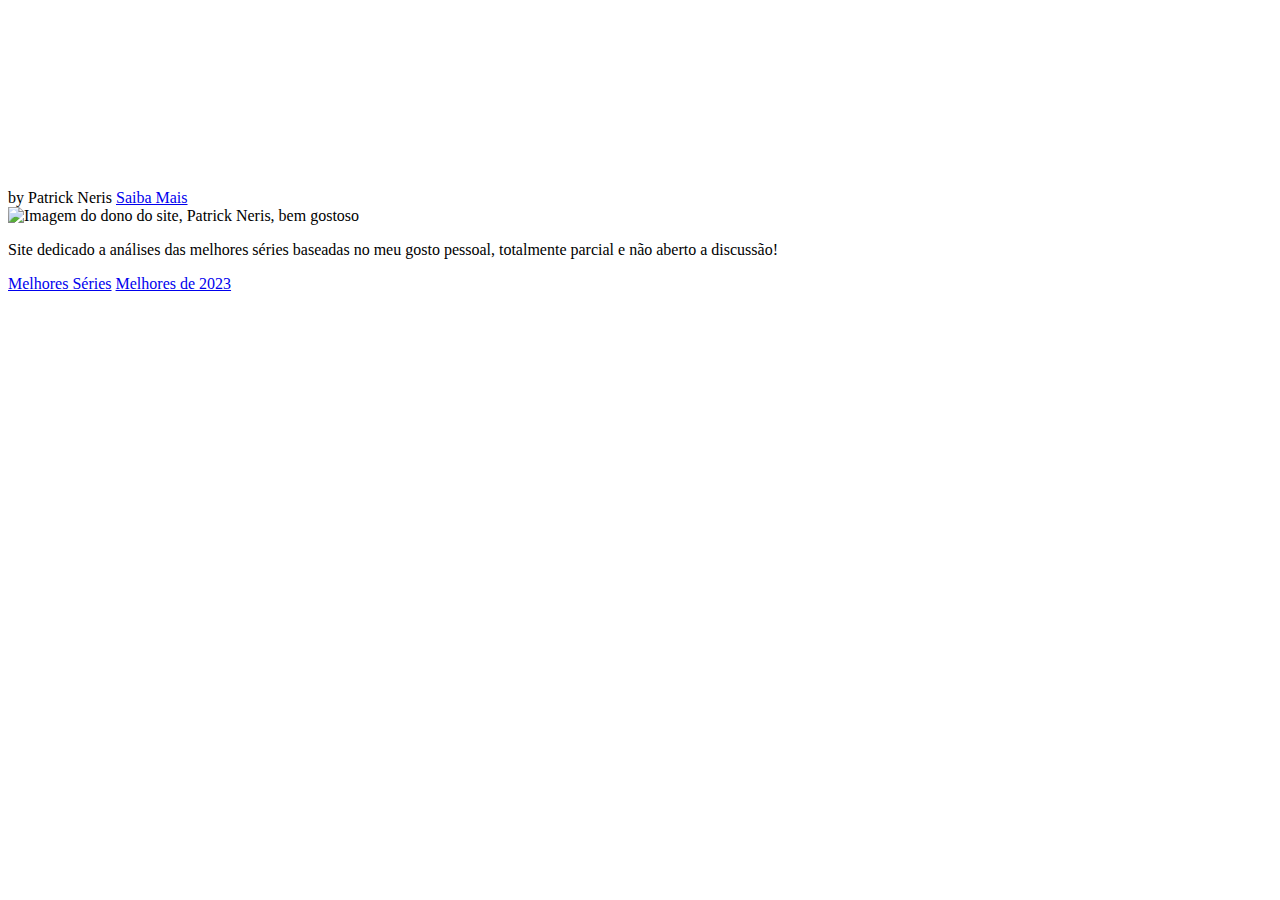
==== src/index.html @ fe1fcd91 ""First commit: Header creation"" ====
<!DOCTYPE html>
<html lang="en">
<head>
    <meta charset="UTF-8">
    <meta http-equiv="X-UA-Compatible" content="IE=edge">
    <meta name="viewport" content="width=device-width, initial-scale=1.0">
    <title>Portifólio Séries</title>
    <link rel="stylesheet" href="./assets/css/style.css">
</head>

<body>
    <header>
        <h1>Resenha de Séries</h1>
        <span>by Patrick Neris</span>
        <a href="#">Saiba Mais</a>
    </header>
    
    <section>
        <img src="https://github.com/Patrick-Neris.png" alt="Imagem do dono do site, Patrick Neris, bem gostoso">
        <p>Site dedicado a análises das melhores séries baseadas no meu gosto pessoal, totalmente parcial e não aberto a discussão!</p>
        <a href="#">Melhores Séries</a>
        <a href="#">Melhores de 2023</a>
    </section>
</body>

</html>
---- src/assets/css/style.css ----
h1 { 
    color: #FFF;
    font-size: 4.75rem;
    font-weight: bold;
}
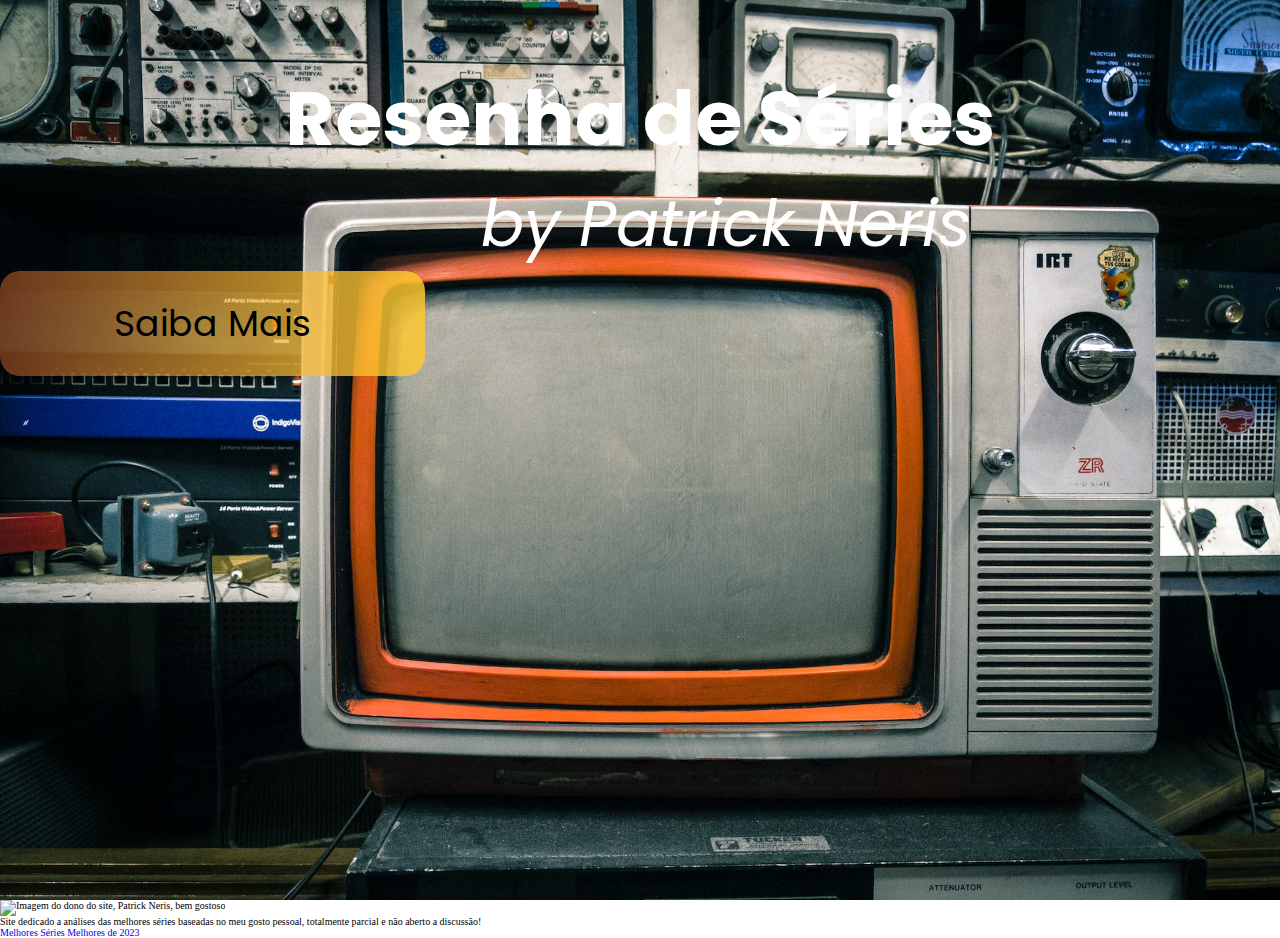
==== commit 5447efb7: "Second Commit: CSS development" ====
--- a/src/index.html
+++ b/src/index.html
@@ -12,7 +12,7 @@
     <header>
         <h1>Resenha de Séries</h1>
         <span>by Patrick Neris</span>
-        <a href="#">Saiba Mais</a>
+        <a href="#"><button class = "botao">Saiba Mais</button></a>
     </header>
     
     <section>
--- a/src/assets/css/style.css
+++ b/src/assets/css/style.css
@@ -1,5 +1,64 @@
+@import url('https://fonts.googleapis.com/css2?family=Poppins:wght@200&display=swap');
+
+* { /* RESET DO CSS */
+    margin: 0;
+    padding: 0;
+    box-sizing: border-box;
+}
+
+:root{
+    font-size: 62.5%;
+}
+
+header{
+    height: 100vh;
+    width: 100vw;
+    background-image: url('../images/televisor-antigo.jpg');
+    background-size: cover;
+    background-blend-mode: darken;
+    color:#FFF;
+    padding: 0;
+}
+
 h1 { 
-    color: #FFF;
-    font-size: 4.75rem;
-    font-weight: bold;
+    font-size: 7.6rem;
+    font-weight: Regular;
+    font-family: 'Poppins';
+    padding-top: 6.1rem;
+    width: 100vw;
+    display: flex;
+    align-items: center;
+    text-align: center;
+    justify-content: center;
+    
+}
+
+span{
+    font-family: 'Poppins';
+    font-style: italic;
+    font-size: 6.4rem;
+    padding-top: 14.5rem;
+    padding-left: 48.1rem;
+}
+
+a{
+    text-decoration: none;
+}
+
+.botao{
+    font-family: 'Poppins';
+    font-style: normal;
+    font-weight: 400;
+    font-size: 3.6rem;
+    line-height: 5.4rem;
+    display: flex;
+    align-items: center;
+    text-align: center;
+    justify-content: center;
+    color: #000000;
+    background: linear-gradient(270deg, rgba(253, 200, 48, 0.85) 0%, rgba(243, 115, 53, 0.425) 100%);
+    border-radius: 2rem;
+    border: none;
+    width: 42.45rem;
+    height: 10.5rem;
 }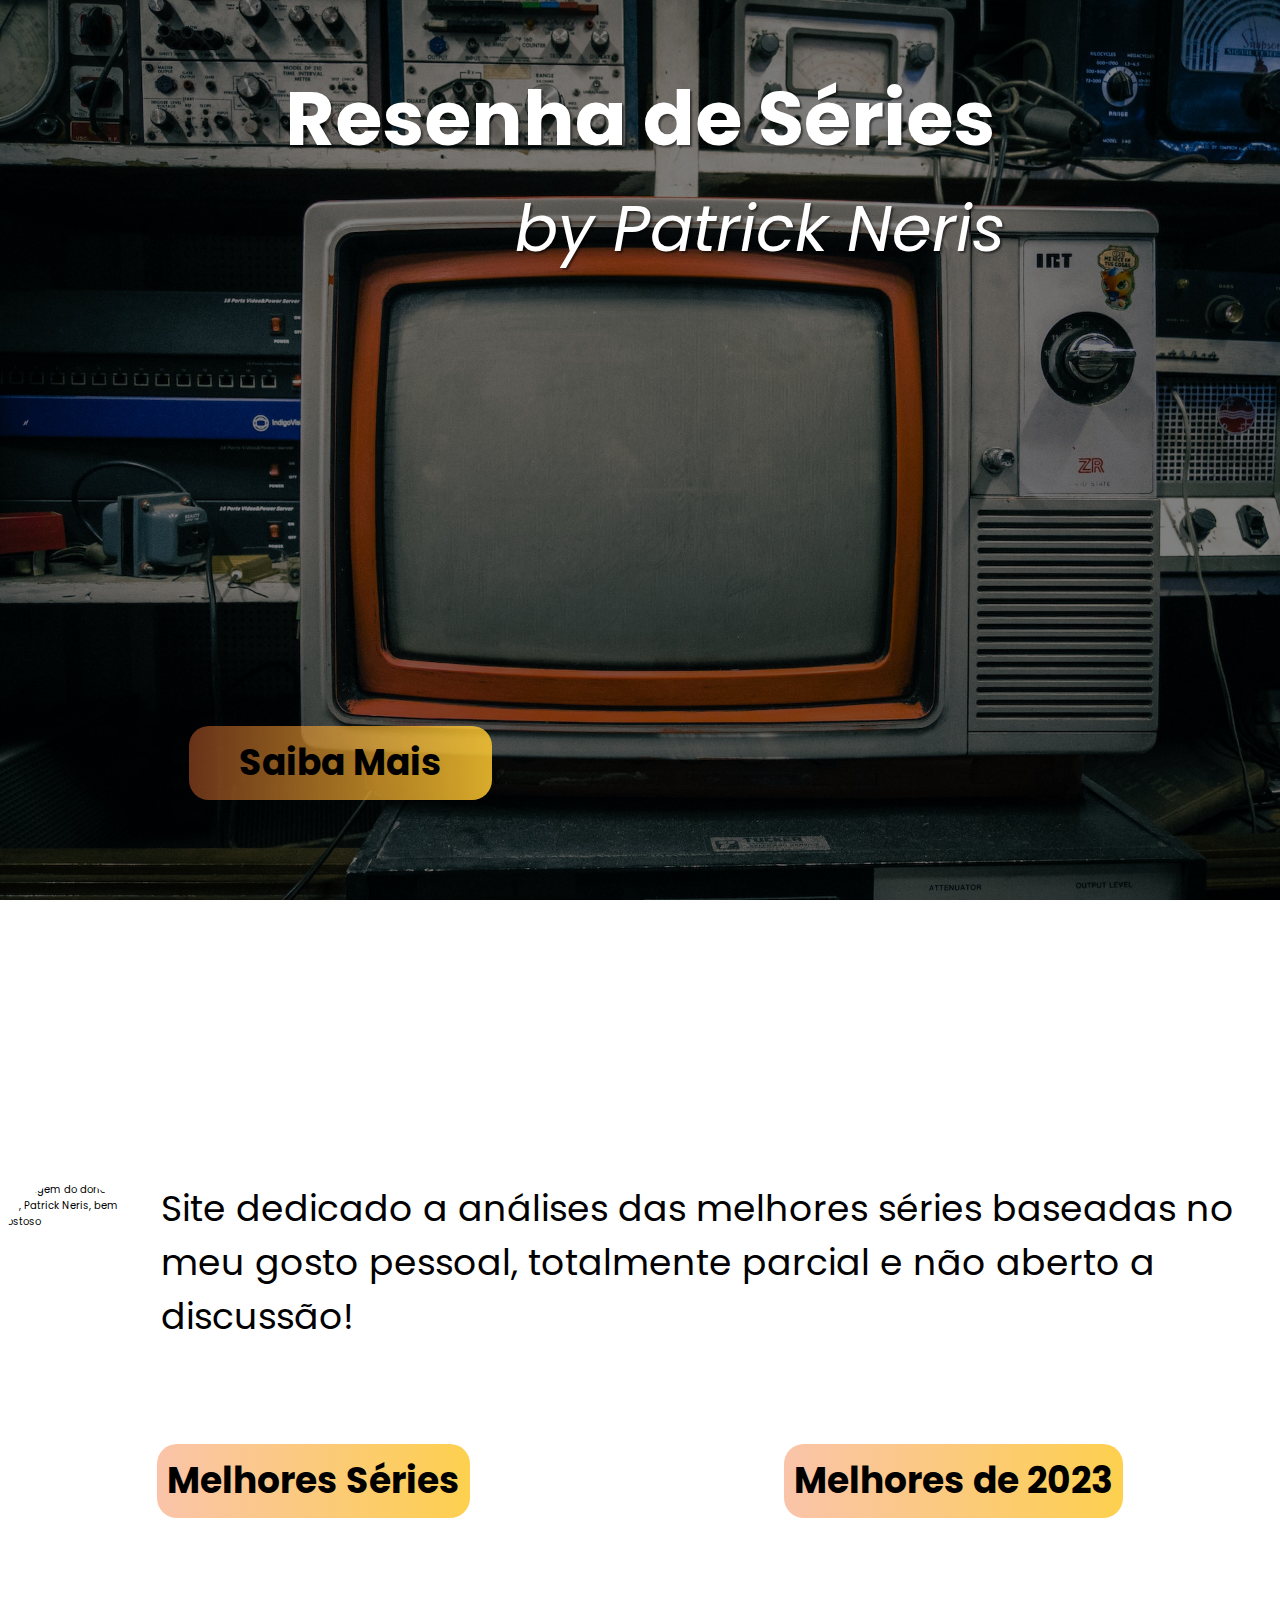
==== commit 2f4c4342: "Forth Commit: Developing section" ====
--- a/src/index.html
+++ b/src/index.html
@@ -12,14 +12,19 @@
     <header>
         <h1>Resenha de Séries</h1>
         <span>by Patrick Neris</span>
-        <a href="#"><button class = "botao">Saiba Mais</button></a>
+        <a href="#"><button class = "botaoSaibaMais">Saiba Mais</button></a>
     </header>
     
     <section>
-        <img src="https://github.com/Patrick-Neris.png" alt="Imagem do dono do site, Patrick Neris, bem gostoso">
-        <p>Site dedicado a análises das melhores séries baseadas no meu gosto pessoal, totalmente parcial e não aberto a discussão!</p>
-        <a href="#">Melhores Séries</a>
-        <a href="#">Melhores de 2023</a>
+        <div class="imagem-texto">
+            <img class = "avatar" src="https://github.com/Patrick-Neris.png" alt="Imagem do dono do site, Patrick Neris, bem gostoso">
+            <p id="textoSite">Site dedicado a análises das melhores séries baseadas no meu gosto pessoal, totalmente parcial e não aberto a discussão!</p>
+        </div>
+        <div class = "botoes" >
+            <a href="#"><button>Melhores Séries</button></a>
+            <a href="#"><button>Melhores de 2023</button></a>
+        </div>
+       
     </section>
 </body>
 
--- a/src/assets/css/style.css
+++ b/src/assets/css/style.css
@@ -7,58 +7,108 @@
 }
 
 :root{
-    font-size: 62.5%;
+    font-size: 62.5%;   
+    --font-default: 'Poppins'
+}
+
+body{
+    font-family: var(--font-default);
 }
 
 header{
     height: 100vh;
     width: 100vw;
-    background-image: url('../images/televisor-antigo.jpg');
+    background-image: linear-gradient(0deg, rgba(0, 0, 0, 0.5), rgba(0, 0, 0, 0.5)), url('../images/televisor-antigo.jpg');
     background-size: cover;
-    background-blend-mode: darken;
-    color:#FFF;
     padding: 0;
+    display: flex;
+    flex-direction: column;
+    align-items: center;
+    color: #fff;
 }
 
 h1 { 
     font-size: 7.6rem;
-    font-weight: Regular;
-    font-family: 'Poppins';
+    font-weight: Regular; 
     padding-top: 6.1rem;
+    padding-bottom: 0.5rem;
     width: 100vw;
     display: flex;
     align-items: center;
     text-align: center;
-    justify-content: center;
-    
+    justify-content: center; 
+    text-shadow: 0.2rem 0.2rem 0.2rem rgba(0, 0, 0, 0.5);
 }
 
 span{
-    font-family: 'Poppins';
+    font-weight: Regular;
     font-style: italic;
     font-size: 6.4rem;
-    padding-top: 14.5rem;
-    padding-left: 48.1rem;
+    text-shadow: 0.2rem 0.2rem 0.2rem rgba(0, 0, 0, 0.5);
+    position: relative;
+    left: 12rem;
 }
 
 a{
     text-decoration: none;
 }
 
-.botao{
-    font-family: 'Poppins';
+button{
+    font-family: var(--font-default);
     font-style: normal;
-    font-weight: 400;
+    font-weight: 700;
     font-size: 3.6rem;
     line-height: 5.4rem;
     display: flex;
     align-items: center;
     text-align: center;
     justify-content: center;
-    color: #000000;
+    color: #000;
     background: linear-gradient(270deg, rgba(253, 200, 48, 0.85) 0%, rgba(243, 115, 53, 0.425) 100%);
     border-radius: 2rem;
     border: none;
-    width: 42.45rem;
-    height: 10.5rem;
-}+    padding: 1rem 1rem 1rem 1rem;
+}
+
+.botaoSaibaMais{
+    position: relative;
+    top: 45rem;
+    right: 30rem;
+    padding: 1rem 5rem 1rem 5rem;
+}
+
+section{
+    display: flex;
+    flex-direction: column;
+    gap: 10rem;
+    height: 100vh;
+    width: 100vw;
+    justify-content: center;
+    align-items: center;
+}
+
+#textoSite{
+    font-size: 36px;
+    line-height: 54px;
+    display: flex;
+    align-items: center;
+}
+
+.imagem-texto{
+    display: flex;
+    flex-direction: row;
+    gap: 2rem;
+}
+
+.avatar{
+    border-radius: 100%;
+}
+
+.botoes{
+    width: 100vw;
+    display: flex;
+    flex-direction: row;
+    justify-content: space-around;
+    align-items: center;
+}
+
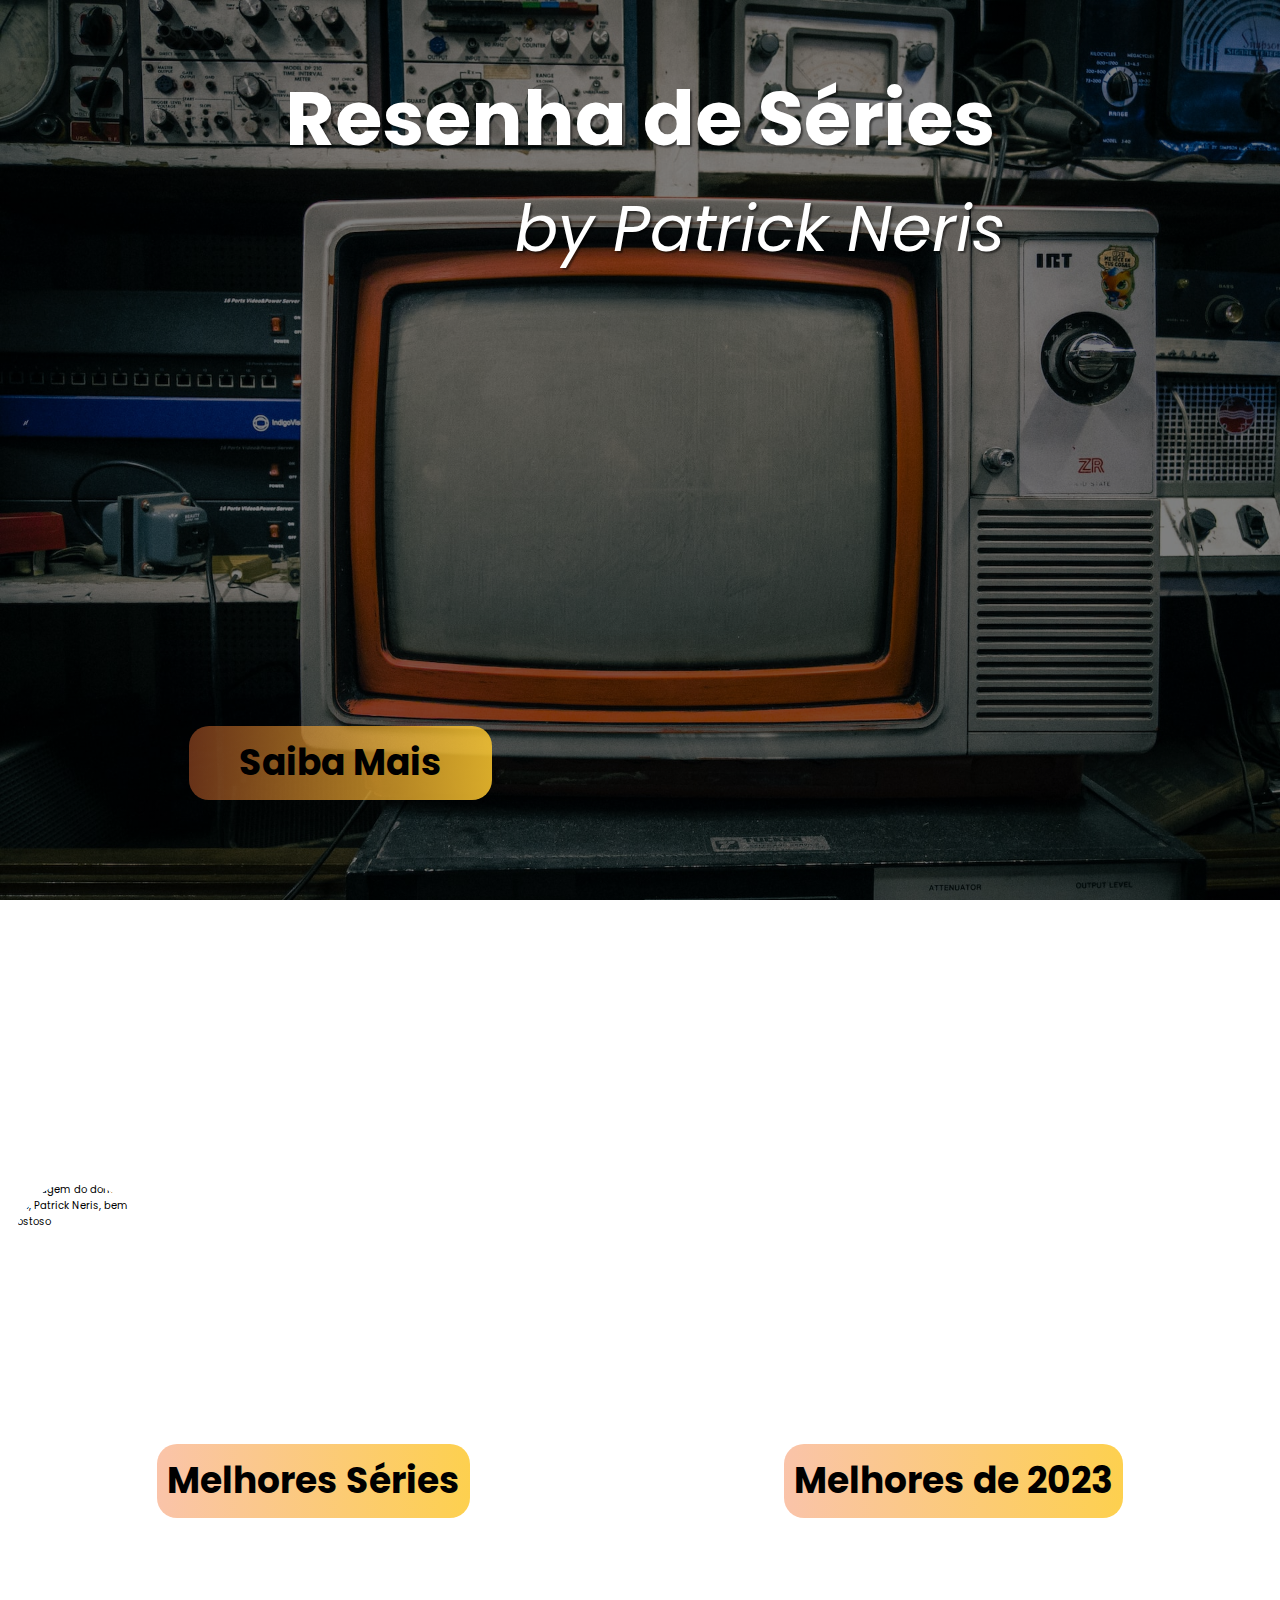
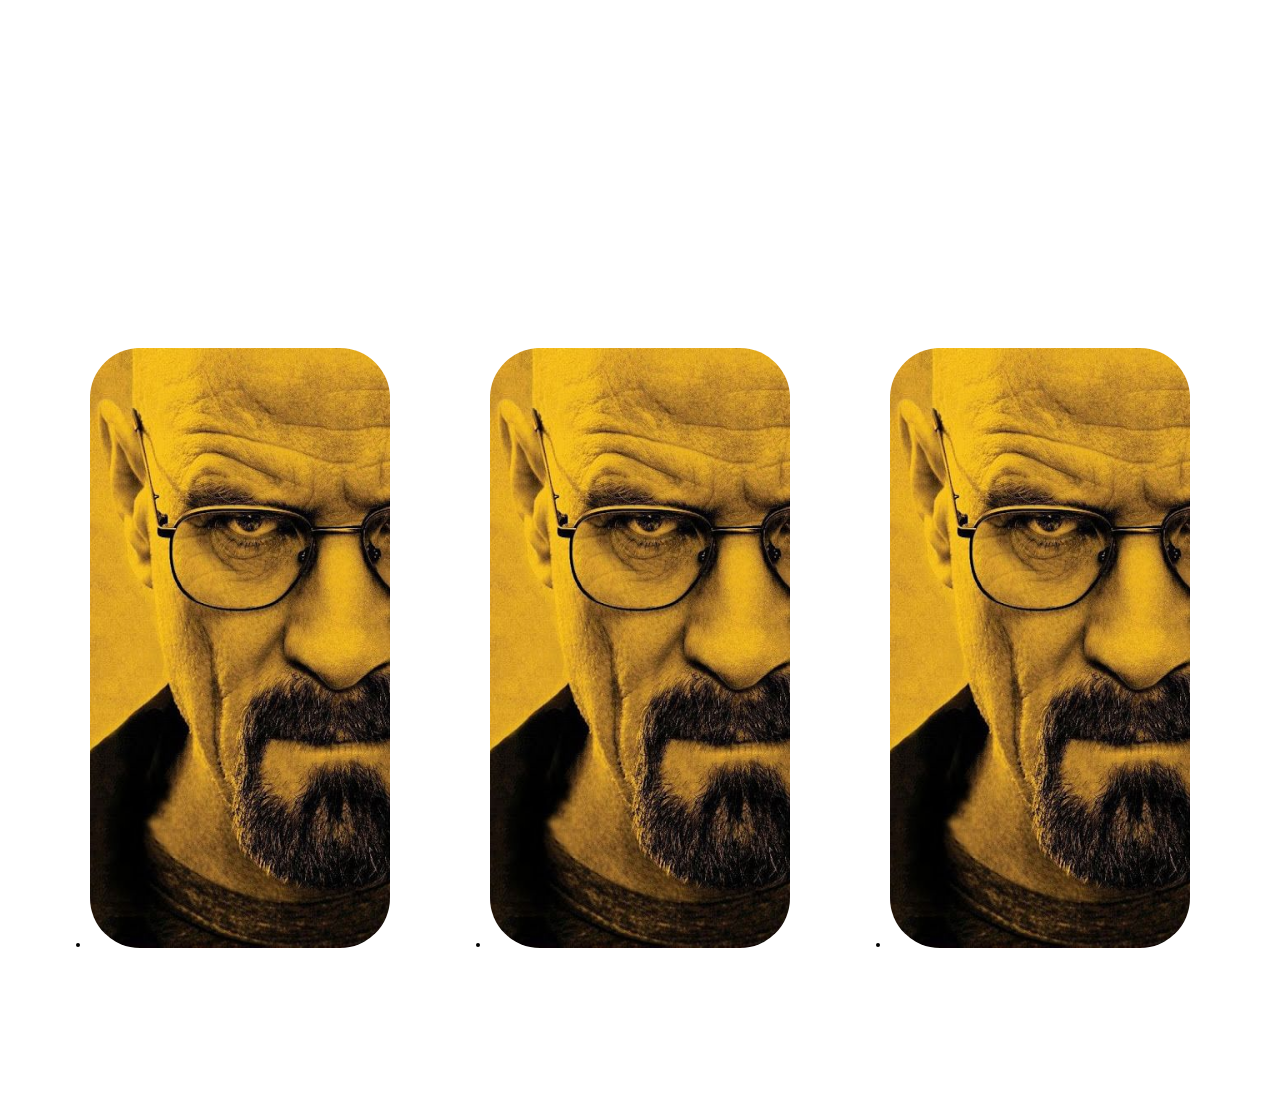
==== commit a8693b43: "Fifth commit: Adding third page" ====
--- a/src/index.html
+++ b/src/index.html
@@ -12,20 +12,51 @@
     <header>
         <h1>Resenha de Séries</h1>
         <span>by Patrick Neris</span>
-        <a href="#"><button class = "botaoSaibaMais">Saiba Mais</button></a>
+        <a href="#apresentacao"><button class = "botaoSaibaMais">Saiba Mais</button></a>
     </header>
     
-    <section>
+    <section id="apresentacao">
         <div class="imagem-texto">
             <img class = "avatar" src="https://github.com/Patrick-Neris.png" alt="Imagem do dono do site, Patrick Neris, bem gostoso">
             <p id="textoSite">Site dedicado a análises das melhores séries baseadas no meu gosto pessoal, totalmente parcial e não aberto a discussão!</p>
         </div>
         <div class = "botoes" >
-            <a href="#"><button>Melhores Séries</button></a>
+            <a href="#secao-melhores-series"><button>Melhores Séries</button></a>
             <a href="#"><button>Melhores de 2023</button></a>
         </div>
        
     </section>
+
+    <!-- section#secao-melhores-series>ul.cards>li*3>(div.card-image>img)+div.card-info>h3+h4+p Emmet Abreviation -->
+    <section id="secao-melhores-series">
+        <ul>
+            <li class="card">
+                <div class="card-image"><img src="./assets/images/breaking-bad.jpg" alt=""></div>
+                <div class="card-info">
+                    <h3>Top 1</h3>
+                    <h4>Breaking Bad</h4>
+                    <p>Lorem ipsum dolor sit amet consectetur adipisicing elit.</p>
+                </div>
+            </li>
+            <li class="card">
+                <div class="card-image"><img src="./assets/images/breaking-bad.jpg" alt=""></div>
+                <div class="card-info">
+                    <h3>Top 2</h3>
+                    <h4>Lorem.</h4>
+                    <p>Lorem ipsum dolor sit amet, consectetur adipisicing elit.</p>
+                </div>
+            </li>
+            <li class="card">
+                <div class="card-image"><img src="./assets/images/breaking-bad.jpg" alt=""></div>
+                <div class="card-info">
+                    <h3>Top 3</h3>
+                    <h4>Lorem.</h4>
+                    <p>Lorem ipsum dolor sit amet consectetur, adipisicing elit.</p>
+                </div>
+            </li>
+        </ul>
+    </section>
+
 </body>
 
 </html>--- a/src/assets/css/style.css
+++ b/src/assets/css/style.css
@@ -11,15 +11,20 @@
     --font-default: 'Poppins'
 }
 
+html{
+    scroll-behavior: smooth;
+}
+
 body{
     font-family: var(--font-default);
+    background: fixed;
+    background-image: linear-gradient(0deg, rgba(0, 0, 0, 0.5), rgba(0, 0, 0, 0.5)), url('../images/televisor-antigo.jpg');
+    background-size: cover;
 }
 
 header{
     height: 100vh;
     width: 100vw;
-    background-image: linear-gradient(0deg, rgba(0, 0, 0, 0.5), rgba(0, 0, 0, 0.5)), url('../images/televisor-antigo.jpg');
-    background-size: cover;
     padding: 0;
     display: flex;
     flex-direction: column;
@@ -68,6 +73,7 @@
     border-radius: 2rem;
     border: none;
     padding: 1rem 1rem 1rem 1rem;
+    cursor: pointer;
 }
 
 .botaoSaibaMais{
@@ -88,10 +94,11 @@
 }
 
 #textoSite{
-    font-size: 36px;
-    line-height: 54px;
+    font-size: 3.6rem;
+    line-height: 5.4rem;
     display: flex;
     align-items: center;
+    color: #fff;
 }
 
 .imagem-texto{
@@ -102,6 +109,12 @@
 
 .avatar{
     border-radius: 100%;
+    padding-left: 1rem;
+    transition: .5s;
+}
+
+.avatar:hover{
+    transform: scale(1.1);
 }
 
 .botoes{
@@ -112,3 +125,50 @@
     align-items: center;
 }
 
+#secao-melhores-series{
+    height: 100vh;
+    width: 100vw;
+}
+
+#secao-melhores-series ul{
+    display: flex;
+    flex-direction: row;
+    gap: 10rem;
+    justify-content: space-around;
+}
+
+.card{
+    position: relative;
+    cursor: pointer;
+}
+
+.card-image{
+    opacity: 1;
+    transition: opacity .5s;
+}
+
+.card-image img{
+    height: 60rem;
+    width: 30rem;
+    border-radius: 5rem;
+}
+
+.card-info{
+    color: #fff;
+    position: absolute;
+    bottom: 10%;
+    opacity: 0;
+    transition: opacity .5s ease-in-out, bottom .5s;
+}
+
+.card:hover .card-image {
+    opacity: .5;
+}
+
+.card:hover .card-info{
+    opacity: 1;
+    bottom: 20%;
+}
+
+
+
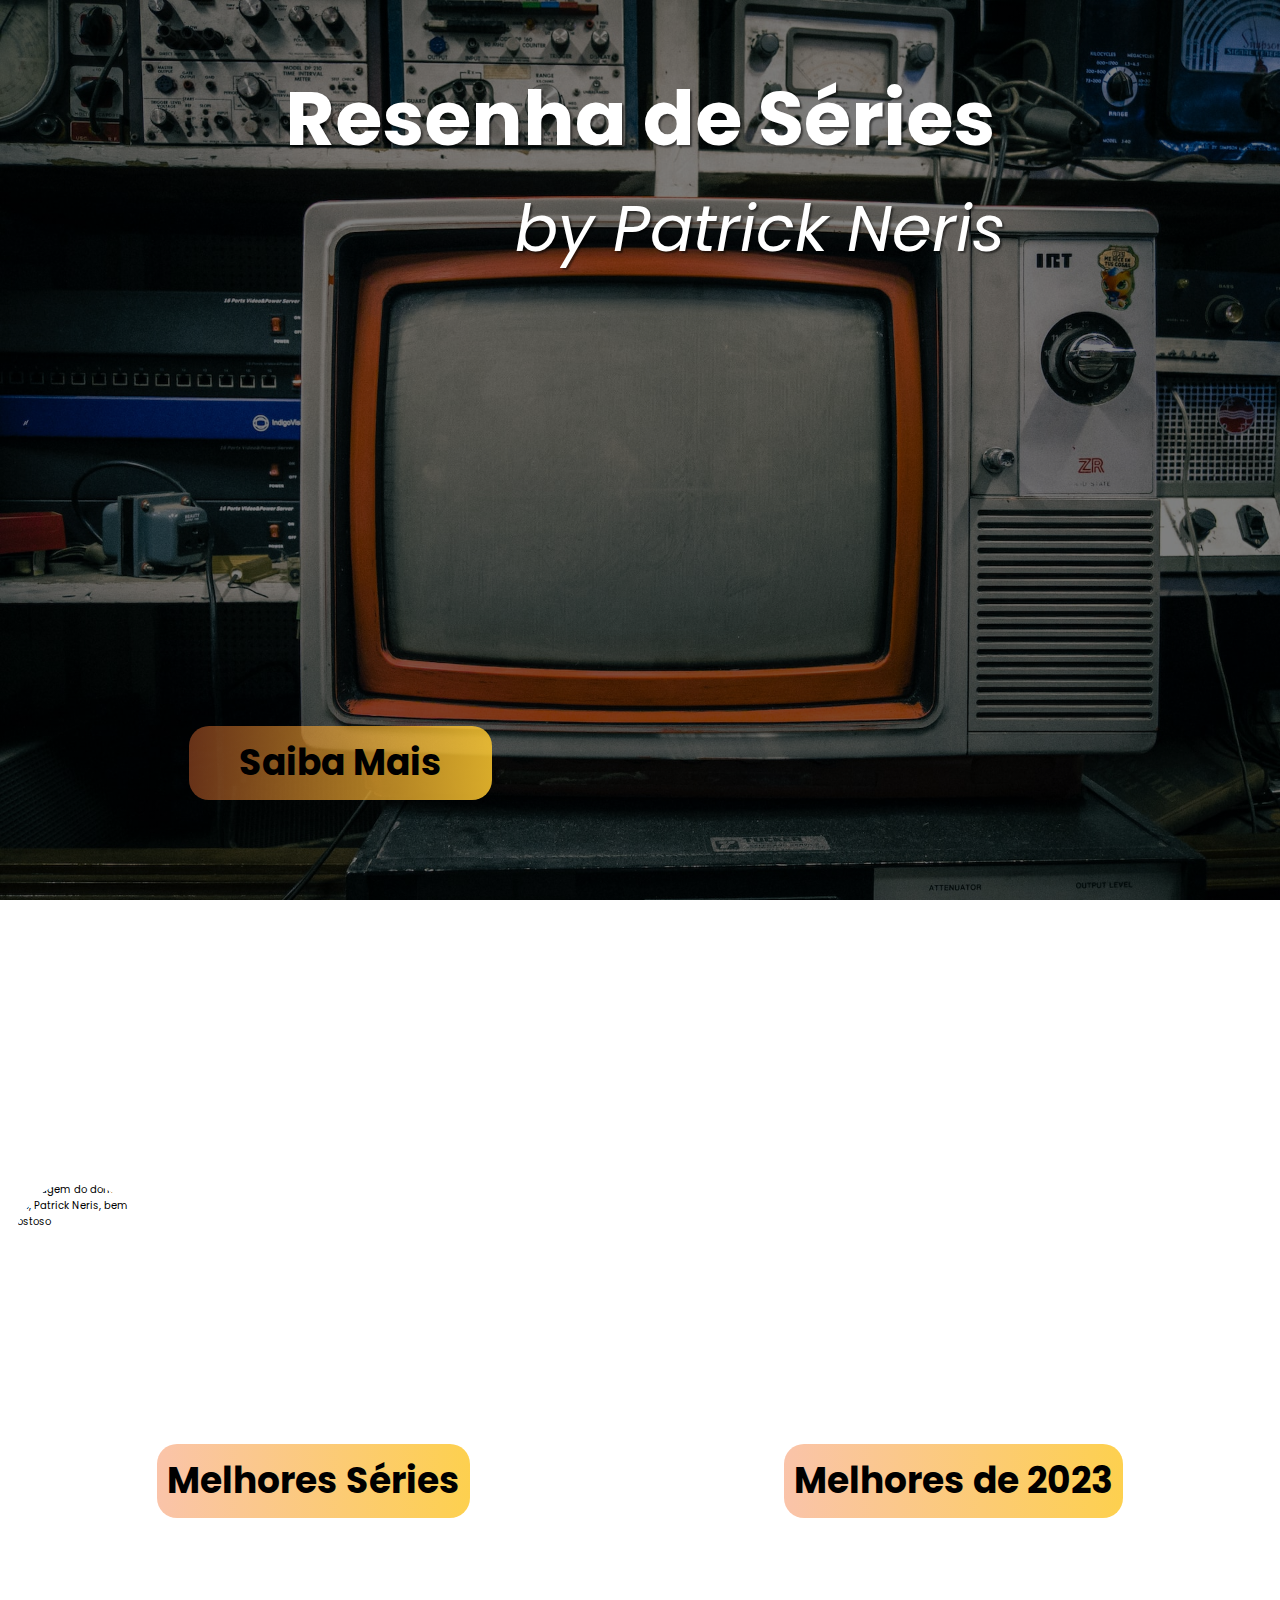
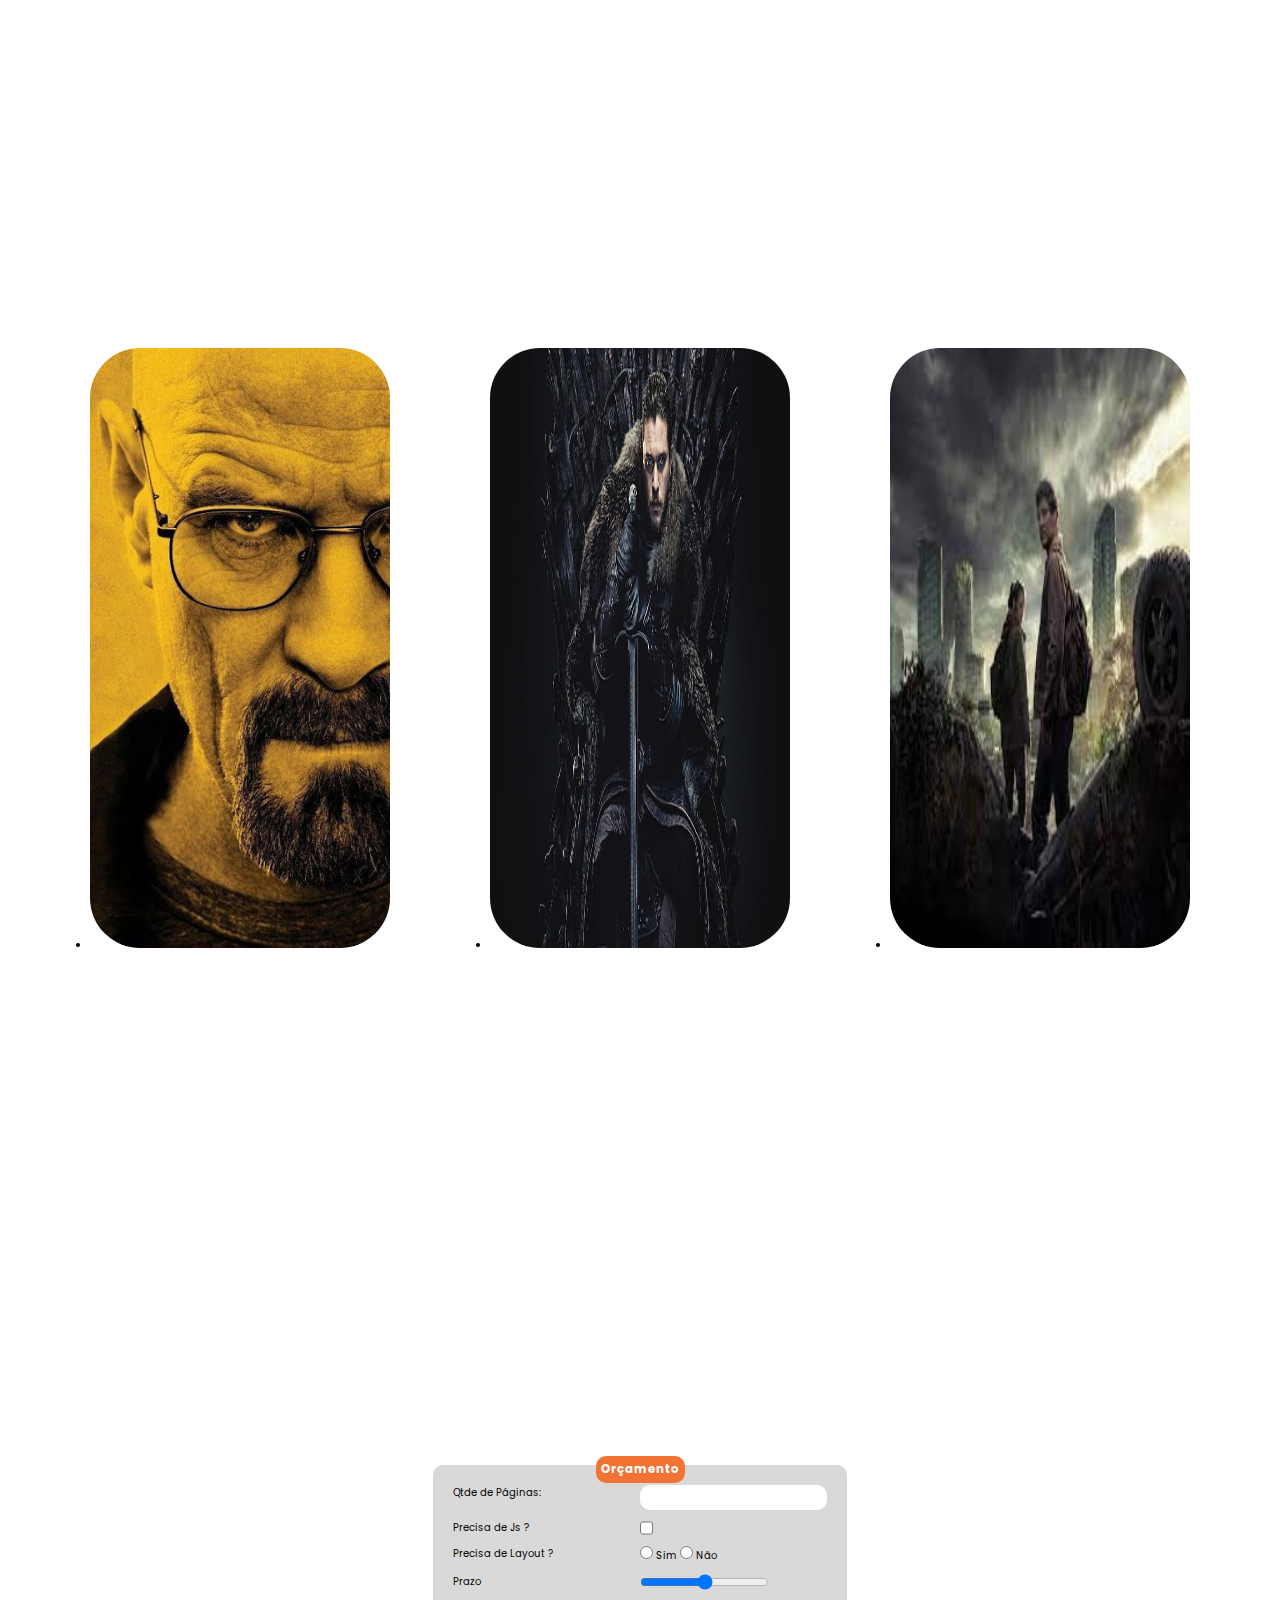
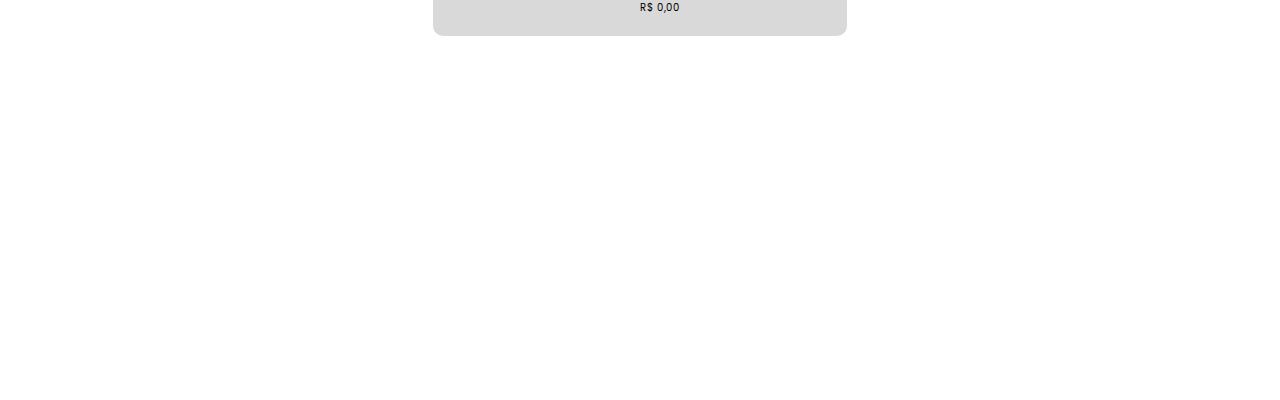
==== commit f08e7f87: "Fifth Commit: Adding forms to the site" ====
--- a/src/index.html
+++ b/src/index.html
@@ -31,7 +31,7 @@
     <section id="secao-melhores-series">
         <ul>
             <li class="card">
-                <div class="card-image"><img src="./assets/images/breaking-bad.jpg" alt=""></div>
+                <div class="card-image"><img src="./assets/images/breaking-bad.jpg" alt="Breaking Bad"></div>
                 <div class="card-info">
                     <h3>Top 1</h3>
                     <h4>Breaking Bad</h4>
@@ -39,15 +39,15 @@
                 </div>
             </li>
             <li class="card">
-                <div class="card-image"><img src="./assets/images/breaking-bad.jpg" alt=""></div>
+                <div class="card-image"><img src="./assets/images/got.jpg" alt="Game of Thrones"></div>
                 <div class="card-info">
                     <h3>Top 2</h3>
-                    <h4>Lorem.</h4>
+                    <h4>Game of Thrones</h4>
                     <p>Lorem ipsum dolor sit amet, consectetur adipisicing elit.</p>
                 </div>
             </li>
             <li class="card">
-                <div class="card-image"><img src="./assets/images/breaking-bad.jpg" alt=""></div>
+                <div class="card-image"><img src="./assets/images/the-last-of-us.jpg" alt="The Last Of Us"></div>
                 <div class="card-info">
                     <h3>Top 3</h3>
                     <h4>Lorem.</h4>
@@ -57,6 +57,32 @@
         </ul>
     </section>
 
+    <section id="secao-formulario">
+        <form action="">
+            <h3>Orçamento</h3>
+
+            <label for="qtde">Qtde de Páginas: </label>
+            <input type="number" id="qtde" min="1">
+
+            <label for="js">Precisa de Js ?</label>
+            <input type="checkbox" id="js">
+
+            <label for="layout">Precisa de Layout ?</label>
+            <div>
+                <input type="radio" id="layout_sim" name="layout">
+                <label for="layout_sim">Sim</label>
+
+                <input type="radio" id="layout_nao" name="layout">
+                <label for="layout_nao">Não</label>
+            </div>
+
+            <label for="prazo">Prazo</label>
+            <input type="range" id="prazo">
+
+            <output>R$ 0,00</output>
+        </form>
+    </section>
+
 </body>
 
 </html>--- a/src/assets/css/style.css
+++ b/src/assets/css/style.css
@@ -74,6 +74,11 @@
     border: none;
     padding: 1rem 1rem 1rem 1rem;
     cursor: pointer;
+    transition: .5s;
+}
+
+button:hover {
+    transform: scale(1.05);
 }
 
 .botaoSaibaMais{
@@ -162,7 +167,7 @@
 }
 
 .card:hover .card-image {
-    opacity: .5;
+    opacity: .6;
 }
 
 .card:hover .card-info{
@@ -170,5 +175,42 @@
     bottom: 20%;
 }
 
-
-
+#secao-formulario{
+    display: flex;
+    justify-content: center;
+    align-items: center;
+    height: 100vh;
+    width: 100vw;
+}
+
+#secao-formulario form{
+    display: grid;
+    grid-template-columns: repeat(2, 1fr);
+    justify-items: start;
+    row-gap: 1rem;
+    padding: 2rem;
+    background-color: rgba(180, 180, 180, 0.5);
+    border-radius: 1rem;
+    position: relative;
+}
+
+#secao-formulario h3{
+    justify-self: center;
+    position: absolute;
+    top: -5%;
+    background-color: #f37335;
+    color: #fff;
+    padding: .5rem;
+    border-radius: 1rem;
+}
+
+#secao-formulario output{
+    grid-column: 2;
+}
+
+input[type=number]{
+    padding: .5rem;
+    border-radius: 1rem;
+    border: none;
+}
+
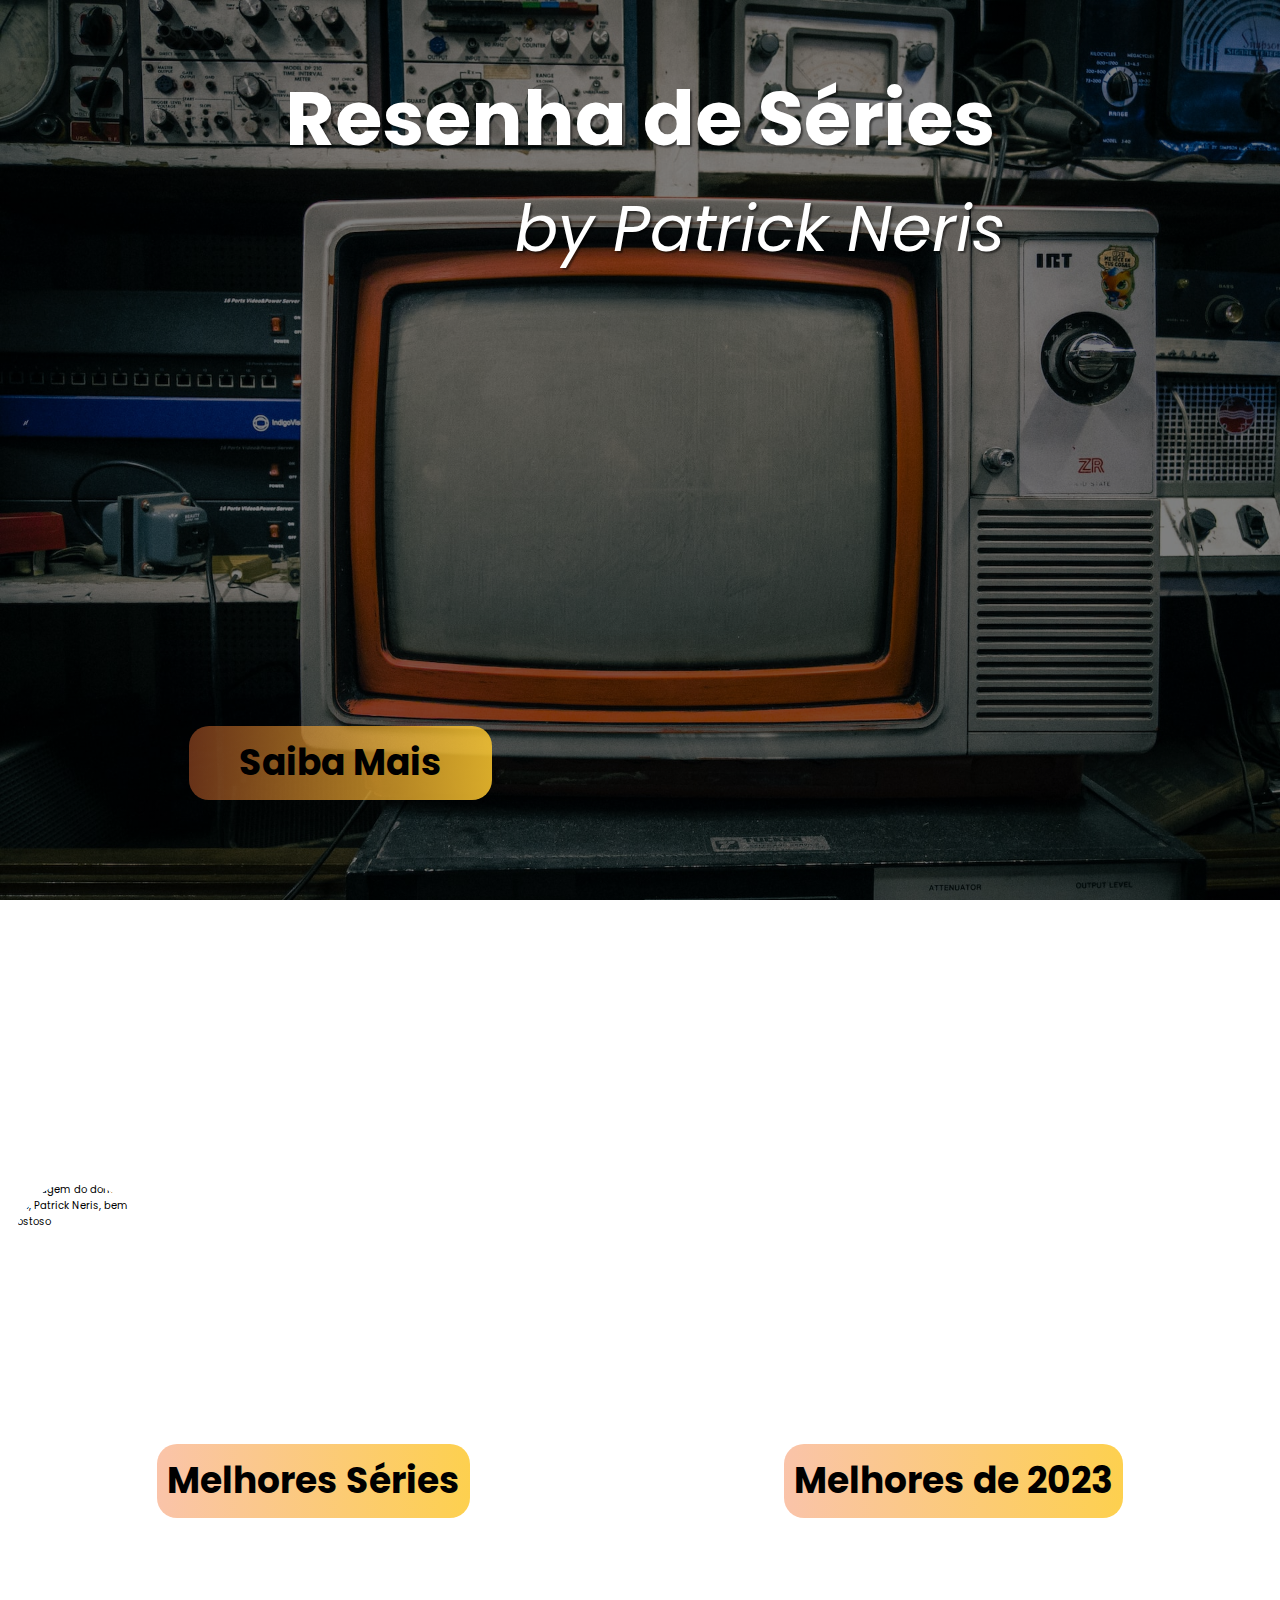
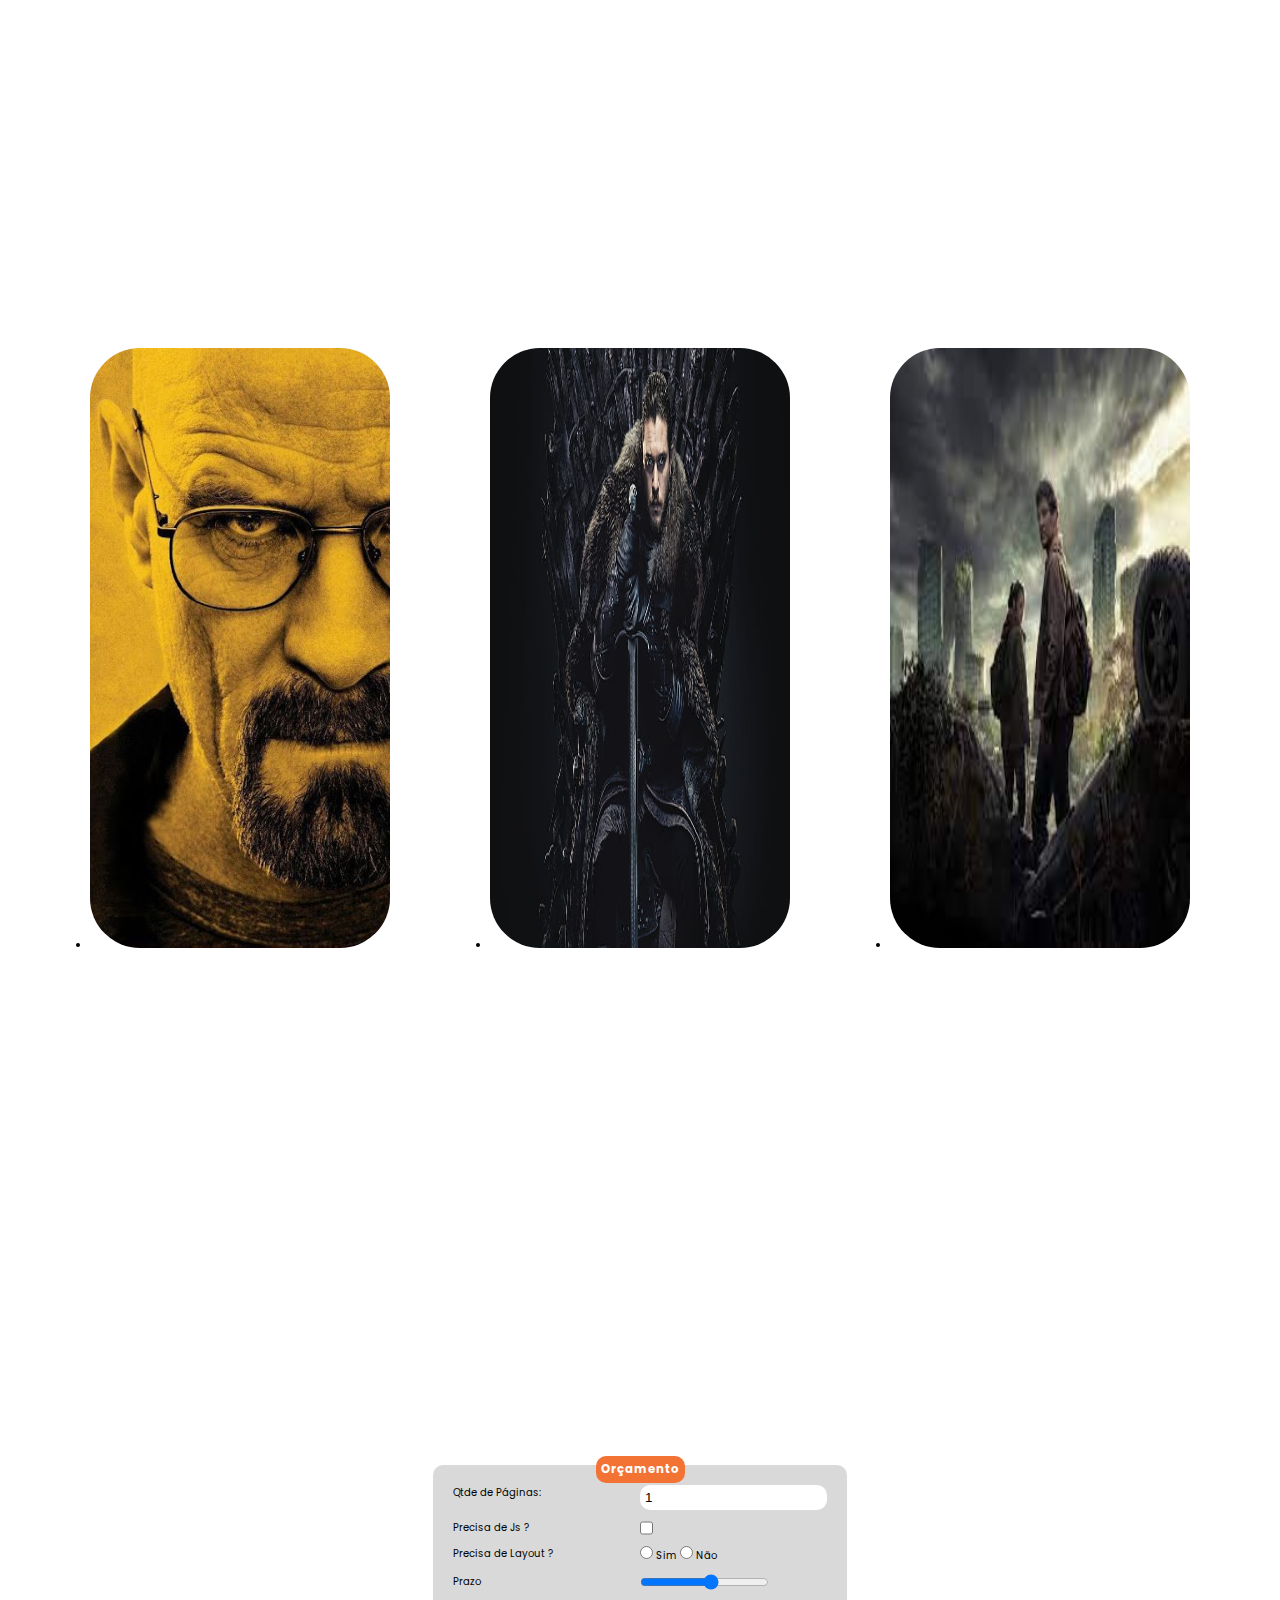
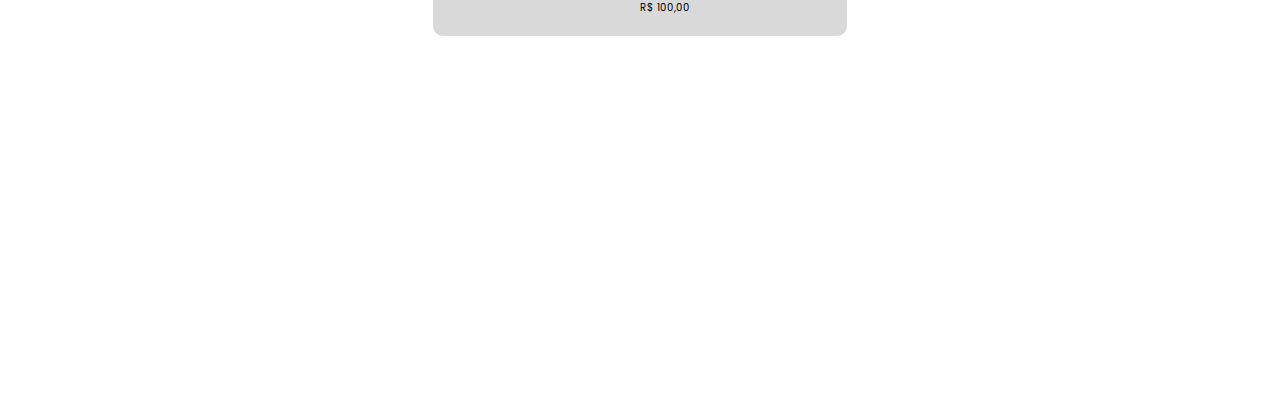
==== commit 665a5a30: "Adding Js" ====
--- a/src/index.html
+++ b/src/index.html
@@ -62,27 +62,28 @@
             <h3>Orçamento</h3>
 
             <label for="qtde">Qtde de Páginas: </label>
-            <input type="number" id="qtde" min="1">
+            <input type="number" id="qtde" min="1" value="1">
 
             <label for="js">Precisa de Js ?</label>
             <input type="checkbox" id="js">
 
             <label for="layout">Precisa de Layout ?</label>
             <div>
-                <input type="radio" id="layout_sim" name="layout">
+                <input type="radio" id="layout_sim" name="layout" value="false">
                 <label for="layout_sim">Sim</label>
 
-                <input type="radio" id="layout_nao" name="layout">
+                <input type="radio" id="layout_nao" name="layout" value="true">
                 <label for="layout_nao">Não</label>
             </div>
 
-            <label for="prazo">Prazo</label>
-            <input type="range" id="prazo">
+            <label for="prazo" id="label_prazo">Prazo</label>
+            <input type="range" id="prazo" min="1" max="10">
 
-            <output>R$ 0,00</output>
+            <output id="cost">R$ 100,00</output>
         </form>
     </section>
 
+    <script src="./assets/js/script.js"></script>
 </body>
 
 </html>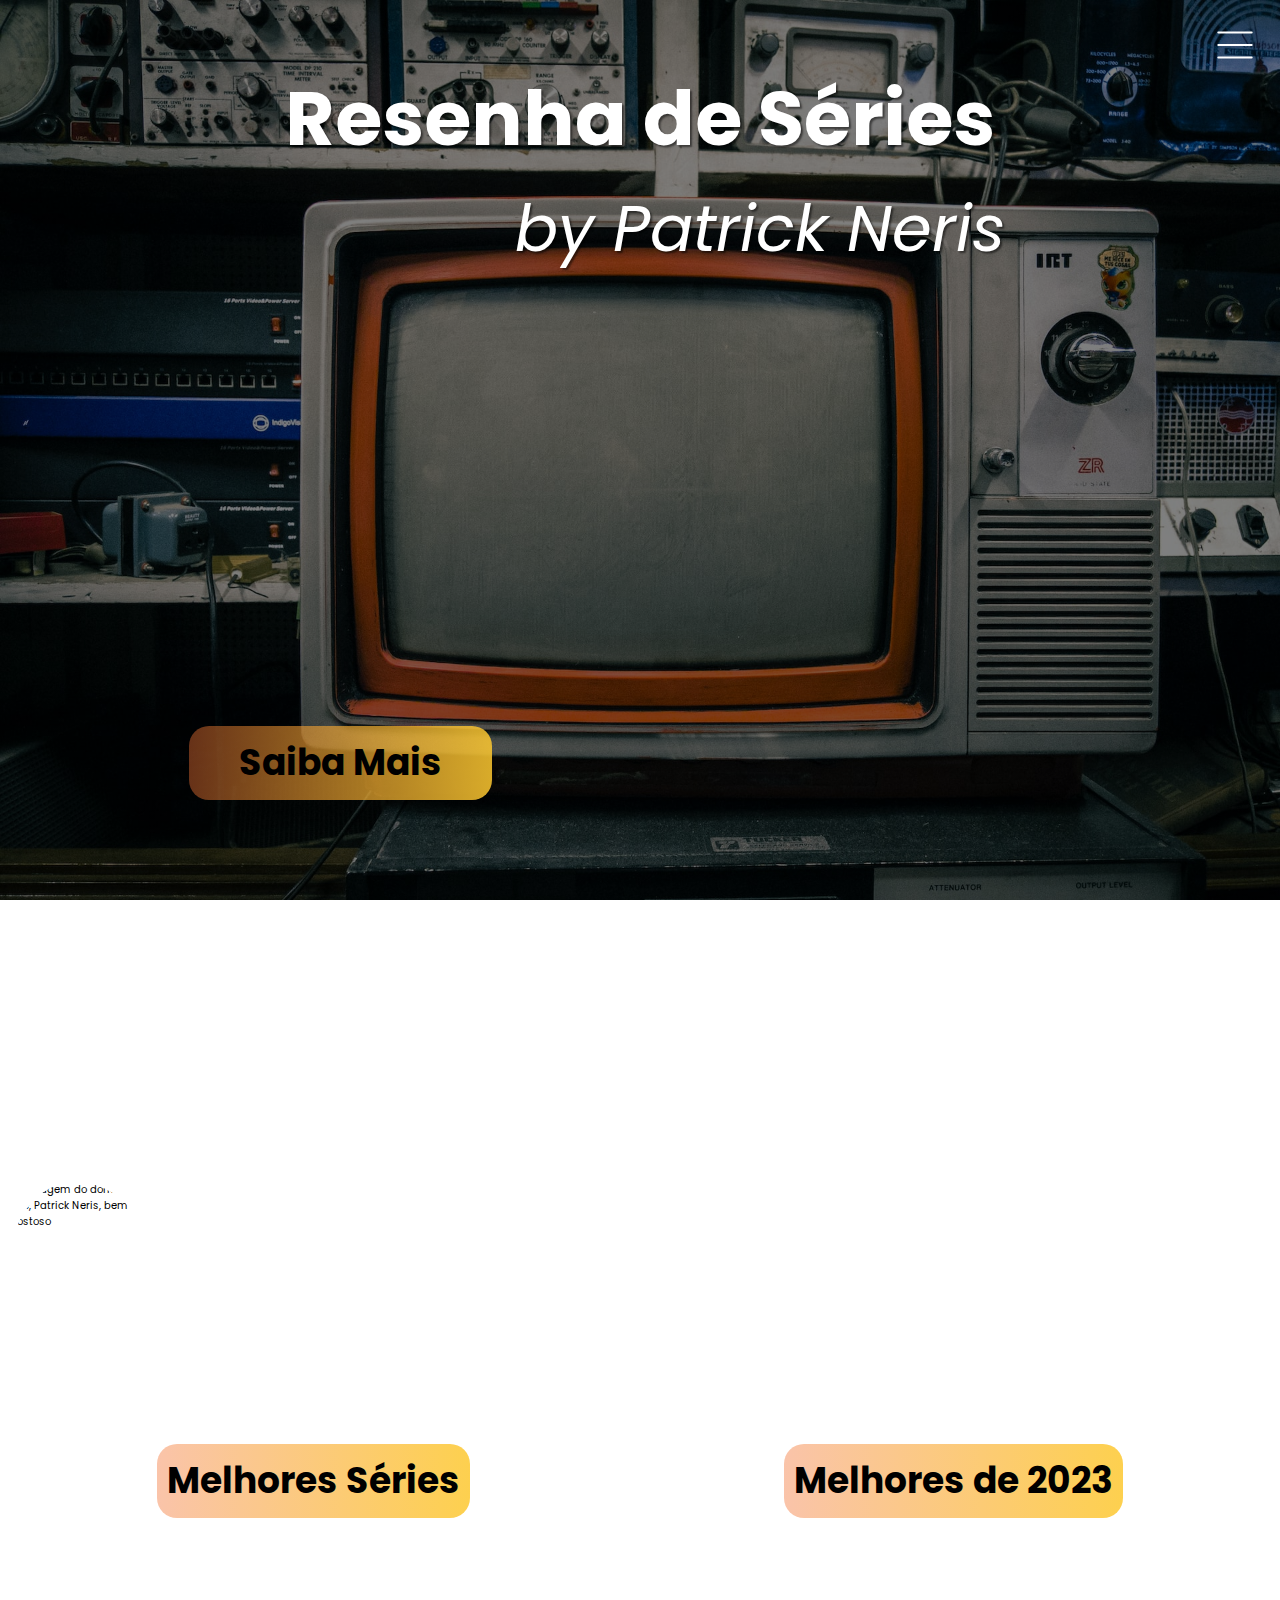
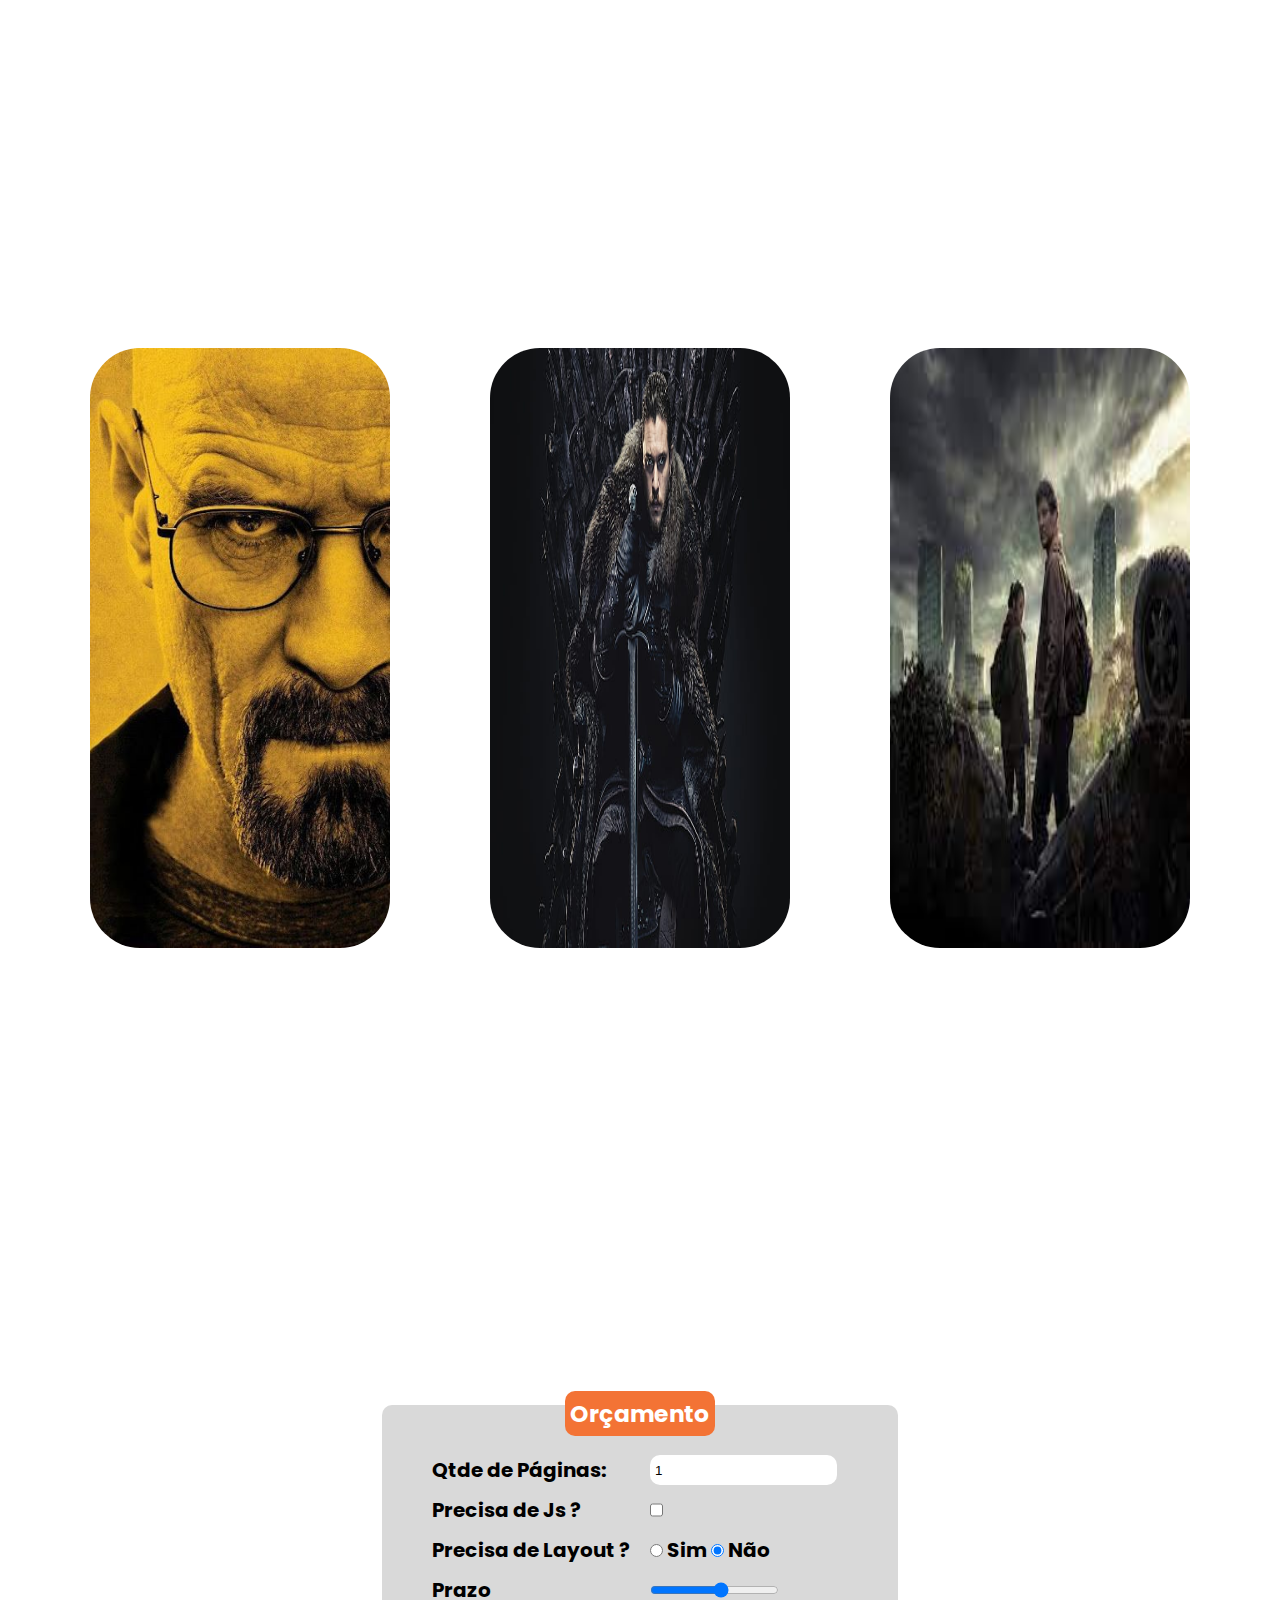
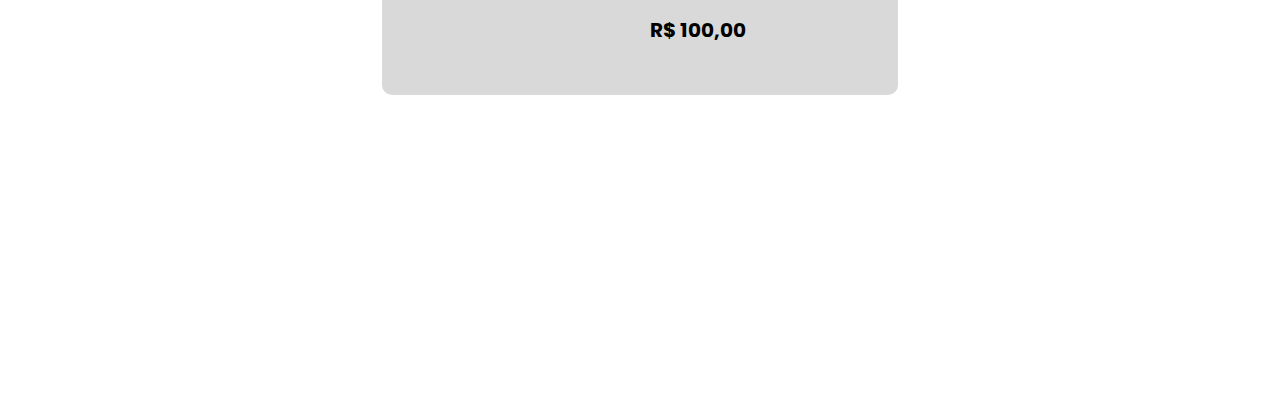
==== commit 9bd46e15: "Commit dia 11/04" ====
--- a/src/index.html
+++ b/src/index.html
@@ -1,89 +1,150 @@
 <!DOCTYPE html>
 <html lang="en">
-<head>
-    <meta charset="UTF-8">
-    <meta http-equiv="X-UA-Compatible" content="IE=edge">
-    <meta name="viewport" content="width=device-width, initial-scale=1.0">
+  <head>
+    <meta charset="UTF-8" />
+    <meta http-equiv="X-UA-Compatible" content="IE=edge" />
+    <meta name="viewport" content="width=device-width, initial-scale=1.0" />
     <title>Portifólio Séries</title>
-    <link rel="stylesheet" href="./assets/css/style.css">
-</head>
+    <link rel="stylesheet" href="./assets/css/style.css" />
+    <link
+      rel="stylesheet"
+      href="https://cdnjs.cloudflare.com/ajax/libs/font-awesome/6.4.0/css/all.min.css"
+      integrity="sha512-iecdLmaskl7CVkqkXNQ/ZH/XLlvWZOJyj7Yy7tcenmpD1ypASozpmT/E0iPtmFIB46ZmdtAc9eNBvH0H/ZpiBw=="
+      crossorigin="anonymous"
+      referrerpolicy="no-referrer"
+    />
+  </head>
 
-<body>
-    <header>
-        <h1>Resenha de Séries</h1>
-        <span>by Patrick Neris</span>
-        <a href="#apresentacao"><button class = "botaoSaibaMais">Saiba Mais</button></a>
+  <body>
+    <div id="hamburguer">
+      <img
+        src="./assets/svg/burger-menu.svg"
+        alt="Menu Hamburguer"
+        id="image-hamburguer"
+      />
+    </div>
+
+    <nav class="menu">
+      <ul>
+        <li>
+          <a href="#init">
+            <i class="fa-solid fa-house" style="color: #fff"></i>
+            Home
+          </a>
+        </li>
+        <li>
+          <a href="#apresentacao">
+            <i class="fa-solid fa-person-chalkboard" style="color: #fff"></i>
+            Apresentação
+          </a>
+        </li>
+        <li>
+          <a href="#secao-melhores-series">
+            <i class="fa-solid fa-tv" style="color: #fff"></i>
+            Melhores Séries
+          </a>
+        </li>
+        <li>
+          <a href="#secao-formulario">
+            <i class="fa-solid fa-dollar-sign" style="color: #fff"></i>
+            Orçamento
+          </a>
+        </li>
+      </ul>
+    </nav>
+
+    <header id="init">
+      <h1>Resenha de Séries</h1>
+      <span>by Patrick Neris</span>
+      <a href="#apresentacao"
+        ><button class="botaoSaibaMais">Saiba Mais</button></a
+      >
     </header>
-    
+
     <section id="apresentacao">
-        <div class="imagem-texto">
-            <img class = "avatar" src="https://github.com/Patrick-Neris.png" alt="Imagem do dono do site, Patrick Neris, bem gostoso">
-            <p id="textoSite">Site dedicado a análises das melhores séries baseadas no meu gosto pessoal, totalmente parcial e não aberto a discussão!</p>
-        </div>
-        <div class = "botoes" >
-            <a href="#secao-melhores-series"><button>Melhores Séries</button></a>
-            <a href="#"><button>Melhores de 2023</button></a>
-        </div>
-       
+      <div class="imagem-texto">
+        <img
+          class="avatar"
+          src="https://github.com/Patrick-Neris.png"
+          alt="Imagem do dono do site, Patrick Neris, bem gostoso"
+        />
+        <p id="textoSite">
+          Site dedicado a análises das melhores séries baseadas no meu gosto
+          pessoal, totalmente parcial e não aberto a discussão!
+        </p>
+      </div>
+      <div class="botoes">
+        <a href="#secao-melhores-series"><button>Melhores Séries</button></a>
+        <a href="#"><button>Melhores de 2023</button></a>
+      </div>
     </section>
 
     <!-- section#secao-melhores-series>ul.cards>li*3>(div.card-image>img)+div.card-info>h3+h4+p Emmet Abreviation -->
     <section id="secao-melhores-series">
-        <ul>
-            <li class="card">
-                <div class="card-image"><img src="./assets/images/breaking-bad.jpg" alt="Breaking Bad"></div>
-                <div class="card-info">
-                    <h3>Top 1</h3>
-                    <h4>Breaking Bad</h4>
-                    <p>Lorem ipsum dolor sit amet consectetur adipisicing elit.</p>
-                </div>
-            </li>
-            <li class="card">
-                <div class="card-image"><img src="./assets/images/got.jpg" alt="Game of Thrones"></div>
-                <div class="card-info">
-                    <h3>Top 2</h3>
-                    <h4>Game of Thrones</h4>
-                    <p>Lorem ipsum dolor sit amet, consectetur adipisicing elit.</p>
-                </div>
-            </li>
-            <li class="card">
-                <div class="card-image"><img src="./assets/images/the-last-of-us.jpg" alt="The Last Of Us"></div>
-                <div class="card-info">
-                    <h3>Top 3</h3>
-                    <h4>Lorem.</h4>
-                    <p>Lorem ipsum dolor sit amet consectetur, adipisicing elit.</p>
-                </div>
-            </li>
-        </ul>
+      <ul>
+        <li class="card">
+          <div class="card-image">
+            <img src="./assets/images/breaking-bad.jpg" alt="Breaking Bad" />
+          </div>
+          <div class="card-info">
+            <h3>Top 1</h3>
+            <h4>Breaking Bad</h4>
+            <p>Lorem ipsum dolor sit amet consectetur adipisicing elit.</p>
+          </div>
+        </li>
+        <li class="card">
+          <div class="card-image">
+            <img src="./assets/images/got.jpg" alt="Game of Thrones" />
+          </div>
+          <div class="card-info">
+            <h3>Top 2</h3>
+            <h4>Game of Thrones</h4>
+            <p>Lorem ipsum dolor sit amet, consectetur adipisicing elit.</p>
+          </div>
+        </li>
+        <li class="card">
+          <div class="card-image">
+            <img
+              src="./assets/images/the-last-of-us.jpg"
+              alt="The Last Of Us"
+            />
+          </div>
+          <div class="card-info">
+            <h3>Top 3</h3>
+            <h4>Lorem.</h4>
+            <p>Lorem ipsum dolor sit amet consectetur, adipisicing elit.</p>
+          </div>
+        </li>
+      </ul>
     </section>
 
     <section id="secao-formulario">
-        <form action="">
-            <h3>Orçamento</h3>
+      <form action="">
+        <h3>Orçamento</h3>
 
-            <label for="qtde">Qtde de Páginas: </label>
-            <input type="number" id="qtde" min="1" value="1">
+        <label for="qtde">Qtde de Páginas: </label>
+        <input type="number" id="qtde" min="1" value="1" />
 
-            <label for="js">Precisa de Js ?</label>
-            <input type="checkbox" id="js">
+        <label for="js">Precisa de Js ?</label>
+        <input type="checkbox" id="js" />
 
-            <label for="layout">Precisa de Layout ?</label>
-            <div>
-                <input type="radio" id="layout_sim" name="layout" value="false">
-                <label for="layout_sim">Sim</label>
+        <label for="layout">Precisa de Layout ?</label>
+        <div>
+          <input type="radio" id="layout_sim" name="layout" checked="false" />
+          <label for="layout_sim">Sim</label>
 
-                <input type="radio" id="layout_nao" name="layout" value="true">
-                <label for="layout_nao">Não</label>
-            </div>
+          <input type="radio" id="layout_nao" name="layout" checked="true" />
+          <label for="layout_nao">Não</label>
+        </div>
 
-            <label for="prazo" id="label_prazo">Prazo</label>
-            <input type="range" id="prazo" min="1" max="10">
+        <label for="prazo" id="label_prazo">Prazo</label>
+        <input type="range" id="prazo" min="1" max="10" />
 
-            <output id="cost">R$ 100,00</output>
-        </form>
+        <output id="cost">R$ 100,00</output>
+      </form>
     </section>
 
     <script src="./assets/js/script.js"></script>
-</body>
-
-</html>+    <script src="./assets/js/menu.js"></script>
+  </body>
+</html>
--- a/src/assets/css/style.css
+++ b/src/assets/css/style.css
@@ -1,216 +1,271 @@
-@import url('https://fonts.googleapis.com/css2?family=Poppins:wght@200&display=swap');
-
-* { /* RESET DO CSS */
-    margin: 0;
-    padding: 0;
-    box-sizing: border-box;
-}
-
-:root{
-    font-size: 62.5%;   
-    --font-default: 'Poppins'
-}
-
-html{
-    scroll-behavior: smooth;
-}
-
-body{
-    font-family: var(--font-default);
-    background: fixed;
-    background-image: linear-gradient(0deg, rgba(0, 0, 0, 0.5), rgba(0, 0, 0, 0.5)), url('../images/televisor-antigo.jpg');
-    background-size: cover;
-}
-
-header{
-    height: 100vh;
-    width: 100vw;
-    padding: 0;
-    display: flex;
-    flex-direction: column;
-    align-items: center;
-    color: #fff;
-}
-
-h1 { 
-    font-size: 7.6rem;
-    font-weight: Regular; 
-    padding-top: 6.1rem;
-    padding-bottom: 0.5rem;
-    width: 100vw;
-    display: flex;
-    align-items: center;
-    text-align: center;
-    justify-content: center; 
-    text-shadow: 0.2rem 0.2rem 0.2rem rgba(0, 0, 0, 0.5);
-}
-
-span{
-    font-weight: Regular;
-    font-style: italic;
-    font-size: 6.4rem;
-    text-shadow: 0.2rem 0.2rem 0.2rem rgba(0, 0, 0, 0.5);
-    position: relative;
-    left: 12rem;
-}
-
-a{
-    text-decoration: none;
-}
-
-button{
-    font-family: var(--font-default);
-    font-style: normal;
-    font-weight: 700;
-    font-size: 3.6rem;
-    line-height: 5.4rem;
-    display: flex;
-    align-items: center;
-    text-align: center;
-    justify-content: center;
-    color: #000;
-    background: linear-gradient(270deg, rgba(253, 200, 48, 0.85) 0%, rgba(243, 115, 53, 0.425) 100%);
-    border-radius: 2rem;
-    border: none;
-    padding: 1rem 1rem 1rem 1rem;
-    cursor: pointer;
-    transition: .5s;
+@import url("https://fonts.googleapis.com/css2?family=Poppins:wght@200&display=swap");
+
+* {
+  /* RESET DO CSS */
+  margin: 0;
+  padding: 0;
+  box-sizing: border-box;
+}
+
+:root {
+  font-size: 62.5%;
+  --font-default: "Poppins";
+}
+
+html {
+  scroll-behavior: smooth;
+}
+
+body {
+  font-family: var(--font-default);
+  background: fixed;
+  background-image: linear-gradient(
+      0deg,
+      rgba(0, 0, 0, 0.5),
+      rgba(0, 0, 0, 0.5)
+    ),
+    url("../images/televisor-antigo.jpg");
+  background-size: cover;
+}
+
+header {
+  height: 100vh;
+  width: 100vw;
+  padding: 0;
+  display: flex;
+  flex-direction: column;
+  align-items: center;
+  color: #fff;
+}
+
+h1 {
+  font-size: 7.6rem;
+  font-weight: Regular;
+  padding-top: 6.1rem;
+  padding-bottom: 0.5rem;
+  width: 100vw;
+  display: flex;
+  align-items: center;
+  text-align: center;
+  justify-content: center;
+  text-shadow: 0.2rem 0.2rem 0.2rem rgba(0, 0, 0, 0.5);
+}
+
+span {
+  font-weight: Regular;
+  font-style: italic;
+  font-size: 6.4rem;
+  text-shadow: 0.2rem 0.2rem 0.2rem rgba(0, 0, 0, 0.5);
+  position: relative;
+  left: 12rem;
+}
+
+a {
+  text-decoration: none;
+}
+
+li {
+  list-style-type: none;
+}
+
+button {
+  font-family: var(--font-default);
+  font-style: normal;
+  font-weight: 700;
+  font-size: 3.6rem;
+  line-height: 5.4rem;
+  display: flex;
+  align-items: center;
+  text-align: center;
+  justify-content: center;
+  color: #000;
+  background: linear-gradient(
+    270deg,
+    rgba(253, 200, 48, 0.85) 0%,
+    rgba(243, 115, 53, 0.425) 100%
+  );
+  border-radius: 2rem;
+  border: none;
+  padding: 1rem 1rem 1rem 1rem;
+  cursor: pointer;
+  transition: 0.5s;
 }
 
 button:hover {
-    transform: scale(1.05);
-}
-
-.botaoSaibaMais{
-    position: relative;
-    top: 45rem;
-    right: 30rem;
-    padding: 1rem 5rem 1rem 5rem;
-}
-
-section{
-    display: flex;
-    flex-direction: column;
-    gap: 10rem;
-    height: 100vh;
-    width: 100vw;
-    justify-content: center;
-    align-items: center;
-}
-
-#textoSite{
-    font-size: 3.6rem;
-    line-height: 5.4rem;
-    display: flex;
-    align-items: center;
-    color: #fff;
-}
-
-.imagem-texto{
-    display: flex;
-    flex-direction: row;
-    gap: 2rem;
-}
-
-.avatar{
-    border-radius: 100%;
-    padding-left: 1rem;
-    transition: .5s;
-}
-
-.avatar:hover{
-    transform: scale(1.1);
-}
-
-.botoes{
-    width: 100vw;
-    display: flex;
-    flex-direction: row;
-    justify-content: space-around;
-    align-items: center;
-}
-
-#secao-melhores-series{
-    height: 100vh;
-    width: 100vw;
-}
-
-#secao-melhores-series ul{
-    display: flex;
-    flex-direction: row;
-    gap: 10rem;
-    justify-content: space-around;
-}
-
-.card{
-    position: relative;
-    cursor: pointer;
-}
-
-.card-image{
-    opacity: 1;
-    transition: opacity .5s;
-}
-
-.card-image img{
-    height: 60rem;
-    width: 30rem;
-    border-radius: 5rem;
-}
-
-.card-info{
-    color: #fff;
-    position: absolute;
-    bottom: 10%;
-    opacity: 0;
-    transition: opacity .5s ease-in-out, bottom .5s;
+  transform: scale(1.05);
+}
+
+#hamburguer {
+  position: fixed;
+  right: 2rem;
+  top: 2rem;
+  z-index: 10;
+  cursor: pointer;
+}
+
+#hamburguer img {
+  height: 5rem;
+}
+
+.menu {
+  height: 30vh;
+  width: 30rem;
+  position: fixed;
+  right: -30rem;
+  background-color: rgba(243, 115, 53, 0.5);
+  z-index: 9;
+  transition: 0.5s;
+  text-decoration: none;
+  font-size: 2.4rem;
+  font-weight: 700;
+  display: flex;
+  flex-direction: column;
+  align-items: center;
+  justify-content: center;
+  border-bottom-left-radius: 2rem;
+}
+
+.menu a {
+  color: #fff;
+}
+
+.show-menu {
+  right: 0;
+  transition: 0.5s;
+}
+
+.botaoSaibaMais {
+  position: relative;
+  top: 45rem;
+  right: 30rem;
+  padding: 1rem 5rem 1rem 5rem;
+}
+
+section {
+  display: flex;
+  flex-direction: column;
+  gap: 10rem;
+  height: 100vh;
+  width: 100vw;
+  justify-content: center;
+  align-items: center;
+}
+
+#textoSite {
+  font-size: 3.6rem;
+  line-height: 5.4rem;
+  display: flex;
+  align-items: center;
+  color: #fff;
+}
+
+.imagem-texto {
+  display: flex;
+  flex-direction: row;
+  gap: 2rem;
+}
+
+.avatar {
+  border-radius: 100%;
+  padding-left: 1rem;
+  transition: 0.5s;
+}
+
+.avatar:hover {
+  transform: scale(1.1);
+}
+
+.botoes {
+  width: 100vw;
+  display: flex;
+  flex-direction: row;
+  justify-content: space-around;
+  align-items: center;
+}
+
+#secao-melhores-series {
+  height: 100vh;
+  width: 100vw;
+}
+
+#secao-melhores-series ul {
+  display: flex;
+  flex-direction: row;
+  gap: 10rem;
+  justify-content: space-around;
+}
+
+.card {
+  position: relative;
+  cursor: pointer;
+}
+
+.card-image {
+  opacity: 1;
+  transition: opacity 0.5s;
+}
+
+.card-image img {
+  height: 60rem;
+  width: 30rem;
+  border-radius: 5rem;
+}
+
+.card-info {
+  color: #fff;
+  position: absolute;
+  bottom: 10%;
+  opacity: 0;
+  transition: opacity 0.5s ease-in-out, bottom 0.5s;
 }
 
 .card:hover .card-image {
-    opacity: .6;
-}
-
-.card:hover .card-info{
-    opacity: 1;
-    bottom: 20%;
-}
-
-#secao-formulario{
-    display: flex;
-    justify-content: center;
-    align-items: center;
-    height: 100vh;
-    width: 100vw;
-}
-
-#secao-formulario form{
-    display: grid;
-    grid-template-columns: repeat(2, 1fr);
-    justify-items: start;
-    row-gap: 1rem;
-    padding: 2rem;
-    background-color: rgba(180, 180, 180, 0.5);
-    border-radius: 1rem;
-    position: relative;
-}
-
-#secao-formulario h3{
-    justify-self: center;
-    position: absolute;
-    top: -5%;
-    background-color: #f37335;
-    color: #fff;
-    padding: .5rem;
-    border-radius: 1rem;
-}
-
-#secao-formulario output{
-    grid-column: 2;
-}
-
-input[type=number]{
-    padding: .5rem;
-    border-radius: 1rem;
-    border: none;
-}
-
+  opacity: 0.6;
+}
+
+.card:hover .card-info {
+  opacity: 1;
+  bottom: 20%;
+}
+
+#secao-formulario {
+  display: flex;
+  justify-content: center;
+  align-items: center;
+  height: 100vh;
+  width: 100vw;
+}
+
+#secao-formulario form {
+  display: grid;
+  grid-template-columns: repeat(2, 1fr);
+  justify-items: start;
+  row-gap: 1rem;
+  column-gap: 2rem;
+  padding: 5rem;
+  background-color: rgba(180, 180, 180, 0.5);
+  border-radius: 1rem;
+  position: relative;
+  font-weight: bold;
+  font-size: 2rem;
+}
+
+#secao-formulario h3 {
+  justify-self: center;
+  position: absolute;
+  top: -5%;
+  background-color: #f37335;
+  color: #fff;
+  padding: 0.5rem;
+  border-radius: 1rem;
+}
+
+#secao-formulario output {
+  grid-column: 2;
+}
+
+input[type="number"] {
+  padding: 0.5rem;
+  border-radius: 1rem;
+  border: none;
+}
